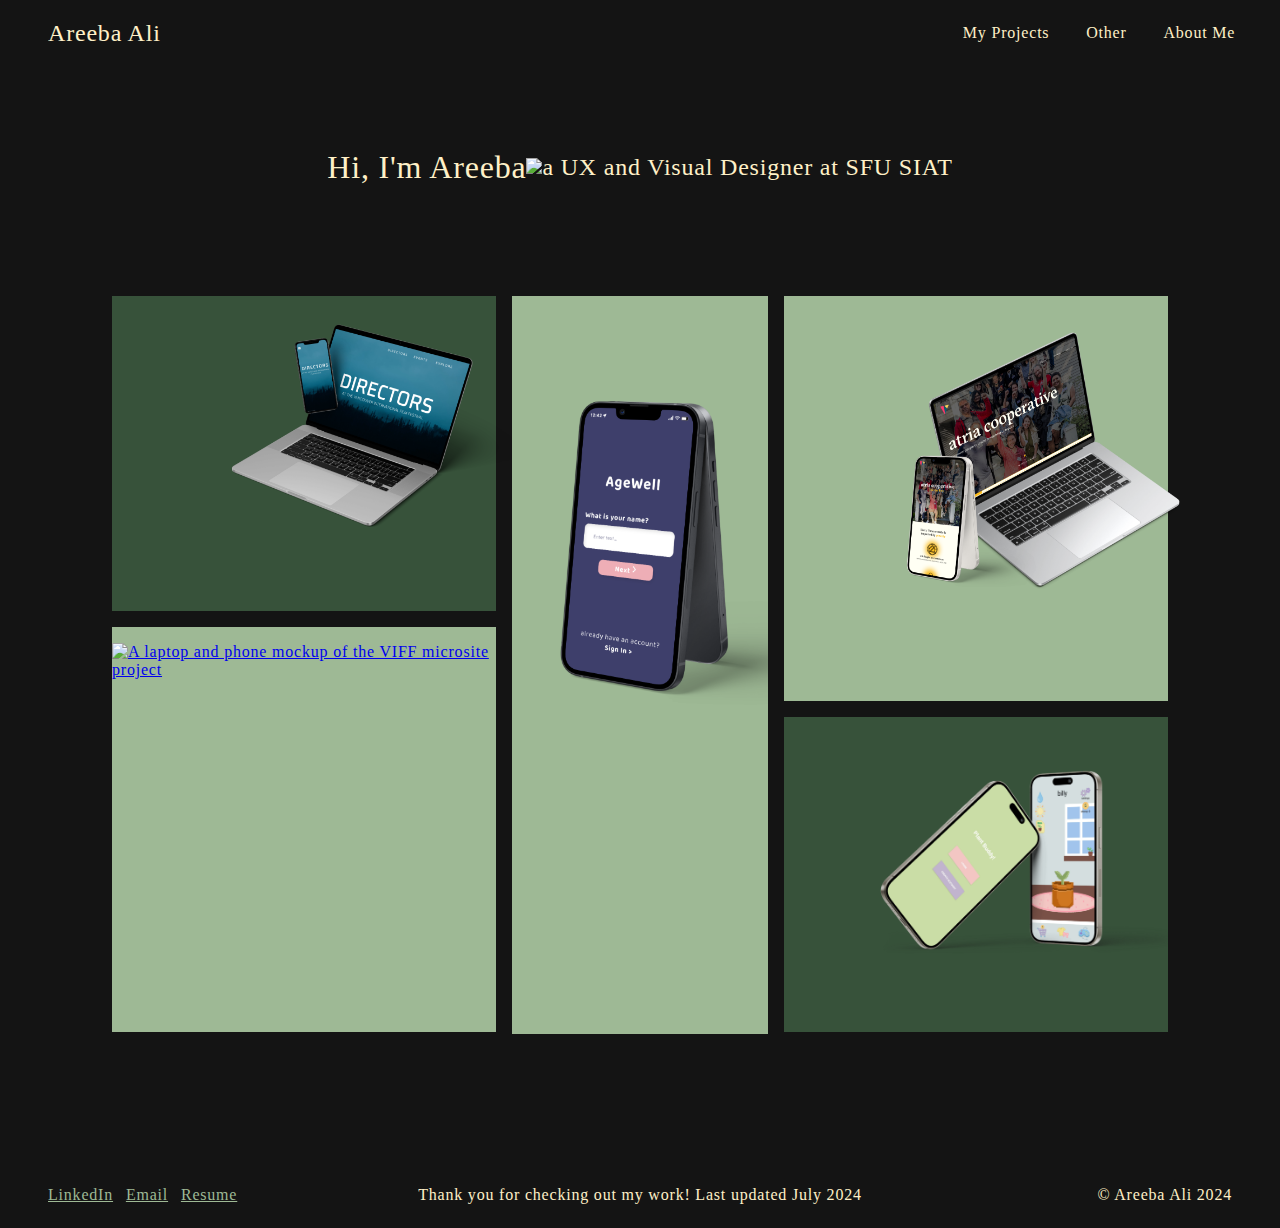
==== index.html @ 3e847ea5 "Add files via upload" ====
<!--
TO DO:
- create 3 mockups for each project
- re-write bio
- pick bio image
- re-write process analysis for both Projects
- add an interest in ermployements seciton
- add in a way to cantact
- add in any animations/interactions for the site
-->


<!DOCTYPE html>
<html lang="en" xml:lang="en">

<head>

  <meta charset="utf-8">
  <title>Areeba Ali</title>

  <link href="css/main.css" rel="stylesheet">
  <link href="css/fonts.css" rel="stylesheet">
  <link href="css/animate.css" rel="stylesheet">

</head>

<body>

  <header>
    <div class="title">
      <a class= "title-text" href="./index.html">
        <h2>
          Areeba Ali
        </h2>
      </a>
    </div>

    <nav class = "main-nav">
      <a href="./index.html">My Projects</a>
      <a href="./other.html"> Other </a>
      <a href="./about.html">About Me</a>
      <!-- <a href="./styleguide.html">Style Guide</a> -->
    </nav>
  </header>

  <section>
    <div class="home-text-container">
      <div class="name-flexbox">
        <h1 class="home-name"> Hi, I'm Areeba </h1>
      </div>
      <div class="line-flexbox">
        <img class="line-img" src="images/line.png">
      </div>
      <div class="description-flexbox">
        <p> a UX and Visual Designer at SFU SIAT </p>
      </div>
    </div>
  </section>

  <section id="projects">
    <div class="project-gallery-container">

      <div class="two-project-container">

      <div class="project-dark">
        <!-- insert projecr 1 image and description -->
        <div class="proj-image">
          <a href="./VIFF-project.html" class='image-link'>

            <img id="VIFF-img" src="images/VIFF_mockup.png" alt="A laptop and phone mockup of the VIFF microsite project"></a>
          </div>
          <div class="proj-text">
            <p class="section-heading"> Directors at VIFF </p>
          </div>
        </div>

        <div class="project">
          <!-- insert projecr 3 image and description -->
          <div class="proj-image">
            <a href="./LA-REB-project.html" class='image-link'>
              <img id="LA-REB-img" src="images/DesignStudio_mockup.png" alt="A laptop and phone mockup of the VIFF microsite project"></a>
            </div>
            <div class="proj-text">
              <p class="section-heading"> LA-REB Design Studio </p>
            </div>
          </div>

      </div>

        <div class="one-project-container">

        <div class="project-middle">
          <div class="proj-image">
            <a href="./AgeWell.html" class='image-link'>
              <img id="AgeWell-img" src="images/AgeWell_mockup.png" alt="A laptop and phone mockup of the VIFF microsite project"> </a>
            </div>
          <div class="proj-text" id="middle-text">
            <div>
            <p class="section-heading"> AgeWell App </p>
            </div>
          </div>
          </div>

          </div>

          <div class="two-project-container">

            <div class="project">
              <!-- insert projecr 1 image and description -->
              <div class="proj-image">
                <a href="./Atria-project.html" class='image-link'>

                  <img id="VIFF-img" src="images/Atria_mockup.png" alt="A laptop and phone mockup of the VIFF microsite project"></a>
                </div>
                <div class="proj-text">
                  <p class="section-heading"> Atria Cooperative </p>
                </div>
              </div>

            <div class="project-dark">
              <!-- insert projecr 3 image and description -->
              <div class="proj-image">
                <a href="./other.html" class='image-link'>
                  <img id="VIFF-img" src="images/Others_mockup.png" alt="A laptop and phone mockup of the VIFF microsite project"></a>
                </div>
                <div class="proj-text">
                  <p class="section-heading"> Other Projects </p>
                </div>
              </div>
            </div>

          </div>

  </section>

</body>

<footer>
  <div class="footer-container-links">
    <div>
      <a href="https://www.linkedin.com/in/ali-areeba/" class="in-text-link" id="linkedin">LinkedIn</a>
      <a href="mailto: aaa225@sfu.ca" class="in-text-link" id="email">Email</a>
      <a href="https://drive.google.com/file/d/1uN9nfH36--ILK01LjanrLPt_3WQURTnx/view" class="in-text-link" id="resume">Resume</a>
    </div>
  </div>
  <div class="footer-container-text">
    <div>
      <p>Thank you for checking out my work! Last updated July 2024</p>
    </div>
  </div>
  <div class="footer-container-copy">
    <div>
      © Areeba Ali 2024
    </div>
  </div>
</footer>

</html>
---- css/main.css ----
/* html {
  font-size: 18px;
} */

header {
  display: flex;
  position: fixed;
  top: 0rem;
  width: 94%;
  background-color: #141414;
}

body {
  text-align: left;
  margin-left: 3rem;
  margin-right: 3rem;
  letter-spacing: .05rem;
  font-family:'Montserrat';
  background-color: #141414;
  color: #FFF0C7;
  font-weight: normal;
}

h1, h2, h3, h4, h5, h6 {
  font-family: 'Cigra';
  font-weight: normal;
  color: #FFF0C7;
}

p {
  font-family:'Montserrat';
}

.title{
  flex: 1;
  flex-wrap: wrap;
}

.title-text {
  text-decoration: none;
  transition: 0.5s;
}

.main-nav {
  font-weight: 100;
  margin-top: 1.5rem;
  margin-bottom: 1rem;
  align-items: right;
  text-align: right;
  flex-wrap: wrap;
  flex: 2;
}

.element {
  padding-bottom: 1rem;
  border-top-width: 0.05rem;
  border-top-style: solid;
  border-top-color: #37523A;
  margin-right: -6rem;
  margin-left: -6rem;
  margin-top: 2rem;
}

.home-name {
  font-size: 2rem;
  font-weight: normal;
}

nav a {
  font-weight: normal;
  margin: 1rem;
  color: #FFF0C7;
  text-decoration: none;
  transition: 0.5s;
}

nav a:hover, nav a:focus {
  font-weight: bold;
  text-decoration: none;
  color: #9EB995;
}

nav {
 text-align: center;
}

/* code {
  border: none;
  border-radius: 1rem;
  background-color: #EEE;
  padding: 0.5rem;
  display: inline-block;
  color: black;
} */

img {
  max-width: 30rem;
}

.in-text-link {
  color: #9EB995;
}

/* label {
  font-size: .8rem;
} */

.in-text-link:hover, .in-text-link:active {
  font-style: italic;
  color: #9EB995;
  text-decoration: none;
}

.button {
  border: none;
  text-align: center;
  border-radius: 1rem;
  display: inline-block;
  padding: 0.5rem;
  padding-left: 1rem;
  padding-right: 1rem;
  color: #FFF0C7;
  background-color: #37523A;
  text-decoration: none;
  transition-property: background-color;
  transition-duration: 0.6s;
}

.button:hover, .button:focus {
  background-color: #9EB995;
}

/* .text-input {
  border: none;
  border-radius: 1rem;
  padding: 0.5rem;
  padding-left: 1rem;
  padding-right: 1rem;
  margin: .1rem;
} */

.image-link * {
  box-sizing: border-box;
  transition: all 0.5s;
}

/* .image-link img {
  vertical-align: top;
  backface-visibility: hidden;
} */

.image-link:hover > img {
  opacity: 0.8;
  transform: scale(0.8);
}

.image-link:active :focus {
  opacity: 0.4;
}

 /* .contact {
  display: inline-block;
  padding: .5rem;
  border: solid #FFF0C7;
  border-radius: 1rem;
} */

.about-info {
  display: flex;
  margin-bottom: 5rem;
  margin-left: 8rem;
  margin-right: 8rem;
  justify-content: center;
  align-items: center;
  margin-top: 8rem;
}

.about-img-container {
  margin-right: 3rem;
}

.about-img {
  max-width: 35vw;
}

.home-text-container {
  display: flex;
  flex-wrap: wrap;
  border-color: white;
  border: 2px;
  margin-top: 8rem;
  margin-left: 8rem;
  margin-right: 8rem;
  justify-content: center;
  align-items: center;
}

.description-flexbox {
  font-size: 1.5rem;
}

.project-gallery-container {
  display: flex;
  justify-content: center;
  margin: 5rem;
  position: relative;
}

.two-project-container {
  max-width: 35vw;
  display: flex;
  flex-direction: column;
  position: relative;
}

.one-project-container {
  max-width: 25vw;
  display: flex;
  flex-direction: column;
  position: relative;
}

.project {
  color: #141414;
  max-width: 30vw;
  height: 45vh;
  background-color: #9EB995;
  margin-bottom: 1rem;
  position: relative;
  margin: .5rem;
  display: flex;
  flex-direction: column;
  /* align-items: center; */
  /* justify-content: center; */
}

.project-middle {
  color: #141414;
  max-width: 30vw;
  height: 82vh;
  background-color: #9EB995;
  margin-bottom: 1rem;
  position: relative;
  margin: .5rem;
  display: flex;
  flex-direction: column;
}

.project-dark {
  position: relative;
  max-width: 30vw;
  height: 35vh;
  background-color: #37523A;
  margin-bottom: 1rem;
  margin: .5rem;
  display: flex;
  flex-direction: column;
}

.proj-image {
  position: relative;
  margin-top: 1rem;
  align-items: center;
  justify-content: center;
}

.proj-text {
  font-weight: normal;
  position: absolute;
  margin-top: 0.05rem;
  margin-left: 1.5rem;
  opacity: 0;
  transition: 0.6s ease-in-out;
}

/* .home-project-description {
  align-items: flex-end;
  justify-content: flex-end;
  vertical-align: bottom;
} */

.project:hover .proj-text {
  opacity: 80%;
}

.project:hover img {
  opacity: 0.8;
  transform: scale(0.8);
}

.project-middle:hover .proj-text {
  opacity: 80%;
}

.project-middle:hover img {
  opacity: 0.8;
  transform: scale(0.8);
}

.project-dark:hover .proj-text {
  opacity: 80%;
}

.project-dark:hover img {
  opacity: 0.8;
  transform: scale(0.8);
}

#LA-REB-img {
  max-width: 30vw;
}

#AgeWell-img {
  max-width: 20vw;
}

/* .analysis-container {
  display: flex;
  margin-top: 2rem;
  margin-left: 2rem;
  margin-right: 2rem;
  margin-bottom: -2rem;
} */

/* .team-text {
  margin: 0.5rem;
  flex: 1;
}

.overview-text{
  margin: 1rem;
  flex: 3;
} */

/* .artifacts {
  display: flex;
  justify-content: center;
}

.artifact-img {
  max-width: 30vw;
} */

/* #smaller-img {
  max-width: 20vw;
} */

/* .input-container {
  display: flex;

} */

/* #email-input {
  max-width: 52.5vw;
  min-width: 52.5vw;
}

#other-input {
  max-width: 25vw;
  min-width: 25vw;
}

.contact-form {
  margin-left: 5rem;
  margin-bottom: 3rem;
  margin-top: -1rem;
} */

@media only screen and (max-width:320px) {
  body {
    font-size: 30px;
  }

  .project-gallery {
    display: flex;
    flex-direction: column;
    justify-content: center;
    margin: 5rem;
    margin-bottom: 5rem;
  }

  .project {
    margin: .5rem;
    display: flex;
    flex-direction: row;
  }

  .proj-image {
    background-color: #9EB995;
    margin-top: 1rem;
    align-items: center;
    max-width: 50vw;
  }

  .proj-text {
    background-color: #37523A;
    height: 100%;
    margin-top: 1rem;
    padding-top: 1rem;
    padding-bottom: 1rem;
    padding-left: 2rem;
    padding-right: 2rem;
    align-content: center;
  }
}

.main-info {
  margin-left: 15vw;
  margin-right: 15vw;
}

.project-intro-img {
  min-height: 50vh;
  background-color: #37523A;
  margin-bottom: 6rem;
  margin-top: 3rem;
  align-content: center;
}

.proj-image-main {
  max-width: 63vw;
}

.overview-container {
  display: flex;
  margin-top: -1rem;
  /* margin-left: 2rem;
  margin-right: 2rem; */
}

.overview-heading {
  font-weight: bold;
  max-width: 3rem;
}

.overview-text{
  margin-top: auto;
  margin-left: 10rem;
}

.section-heading {
  font-size: 1.5rem;
  font-weight: bold;
}

.text-img-container{
  display: flex;
}

.img-container{
  flex: 1;
  margin-top: 1.5rem;;
}

.text-container{
  flex: 3;
  margin-right: 4rem;
}

.project-img-container {
  display: flex;
  justify-content: space-between;
  flex-wrap: nowrap;
  align-content: center;
}

.proj-img {
  max-width: 63vw;
}

.proj-img-1 {
  /* min-width: 20vw; */
  width: 32vw;
}

.proj-img2 {
  align-items: right;
  align-content: right;
}

.proj-img-3 {
  align-items: right;
  align-content: right;
  width: 20vw;
}

footer{
 display: flex;
 margin-top: 8rem;
}

.footer-container-links{
  font-weight: 100;
  margin-top: 1.5rem;
  margin-bottom: 1rem;
  align-items: baseline;
  text-align: left;
  flex-wrap: wrap;
  flex: 1;
  margin-top: auto;
}

.footer-container-text {
  font-weight: 100;
  margin-top: 1.5rem;
  margin-bottom: 1rem;
  align-items: baseline;
  text-align: center;
  flex-wrap: wrap;
  flex: 2;
  margin-top: auto;
  margin-bottom: 0;
}

.footer-container-copy {
  font-weight: 100;
  margin-top: 1.5rem;
  margin-bottom: 1rem;
  align-items: right;
  text-align: right;
  flex-wrap: wrap;
  flex: 1;
  margin-top: auto;
}

#linkedin, #email {
  margin-right: 0.5rem;
}
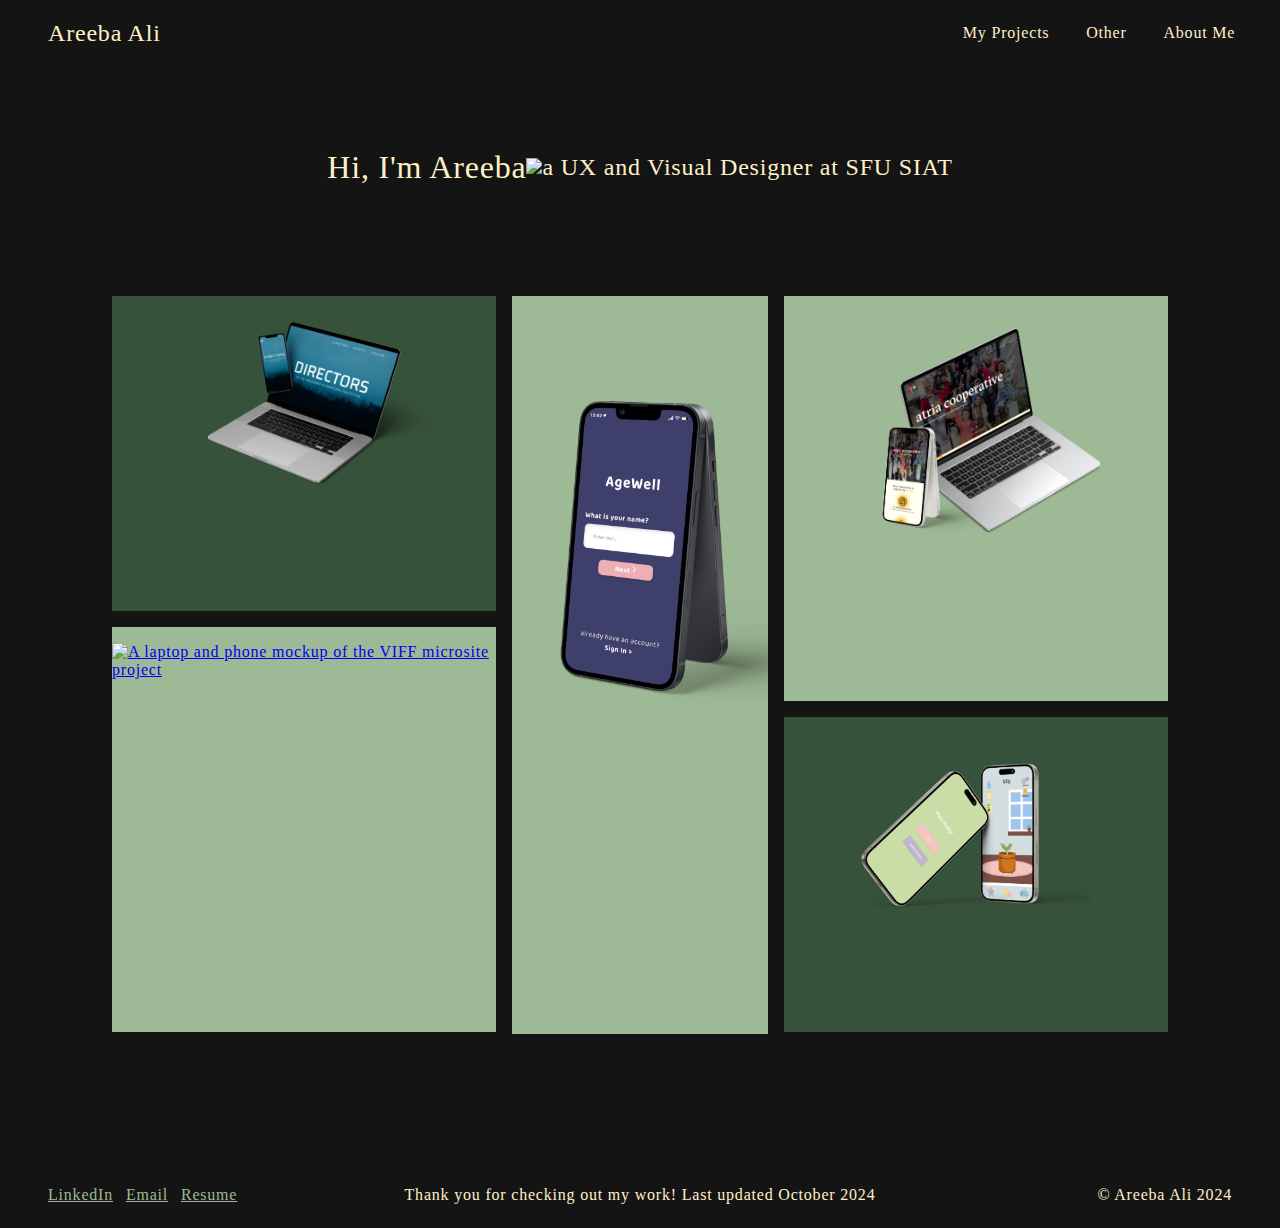
==== commit e6a14cda: "Homepage Fixes" ====
--- a/index.html
+++ b/index.html
@@ -1,10 +1,5 @@
 <!--
 TO DO:
-- create 3 mockups for each project
-- re-write bio
-- pick bio image
-- re-write process analysis for both Projects
-- add an interest in ermployements seciton
 - add in a way to cantact
 - add in any animations/interactions for the site
 -->
@@ -67,10 +62,10 @@
         <div class="proj-image">
           <a href="./VIFF-project.html" class='image-link'>
 
-            <img id="VIFF-img" src="images/VIFF_mockup.png" alt="A laptop and phone mockup of the VIFF microsite project"></a>
+            <img id="LA-REB-img"  src="images/VIFF_mockup.png" alt="A laptop and phone mockup of the VIFF microsite project"></a>
           </div>
           <div class="proj-text">
-            <p class="section-heading"> Directors at VIFF </p>
+            <a href="./VIFF-project.html" class="heading-link" id="dark-header"> <p> Directors at VIFF </p> </a>
           </div>
         </div>
 
@@ -81,7 +76,7 @@
               <img id="LA-REB-img" src="images/DesignStudio_mockup.png" alt="A laptop and phone mockup of the VIFF microsite project"></a>
             </div>
             <div class="proj-text">
-              <p class="section-heading"> LA-REB Design Studio </p>
+              <a href="./LA-REB-project.html" class="heading-link"> <p> LA-REB Design Studio </p> </a>
             </div>
           </div>
 
@@ -96,7 +91,7 @@
             </div>
           <div class="proj-text" id="middle-text">
             <div>
-            <p class="section-heading"> AgeWell App </p>
+            <a href="./AgeWell.html" class="heading-link"> <p> AgeWell App </p> </a>
             </div>
           </div>
           </div>
@@ -109,11 +104,10 @@
               <!-- insert projecr 1 image and description -->
               <div class="proj-image">
                 <a href="./Atria-project.html" class='image-link'>
-
-                  <img id="VIFF-img" src="images/Atria_mockup.png" alt="A laptop and phone mockup of the VIFF microsite project"></a>
+                  <img id="LA-REB-img"  src="images/Atria_mockup.png" alt="A laptop and phone mockup of the VIFF microsite project"></a>
                 </div>
                 <div class="proj-text">
-                  <p class="section-heading"> Atria Cooperative </p>
+                  <a href="./Atria-project.html" class="heading-link"> <p> Atria Cooperative </p> </a>
                 </div>
               </div>
 
@@ -121,10 +115,10 @@
               <!-- insert projecr 3 image and description -->
               <div class="proj-image">
                 <a href="./other.html" class='image-link'>
-                  <img id="VIFF-img" src="images/Others_mockup.png" alt="A laptop and phone mockup of the VIFF microsite project"></a>
+                  <img id="LA-REB-img"  src="images/Others_mockup.png" alt="A laptop and phone mockup of the VIFF microsite project"></a>
                 </div>
                 <div class="proj-text">
-                  <p class="section-heading"> Other Projects </p>
+                  <a href="./other.html" class="heading-link" id="dark-header"> <p> Other Projects </p> </a>
                 </div>
               </div>
             </div>
@@ -145,7 +139,7 @@
   </div>
   <div class="footer-container-text">
     <div>
-      <p>Thank you for checking out my work! Last updated July 2024</p>
+      <p>Thank you for checking out my work! Last updated October 2024</p>
     </div>
   </div>
   <div class="footer-container-copy">
--- a/css/main.css
+++ b/css/main.css
@@ -3,6 +3,7 @@
 } */
 
 header {
+  z-index: 2;
   display: flex;
   position: fixed;
   top: 0rem;
